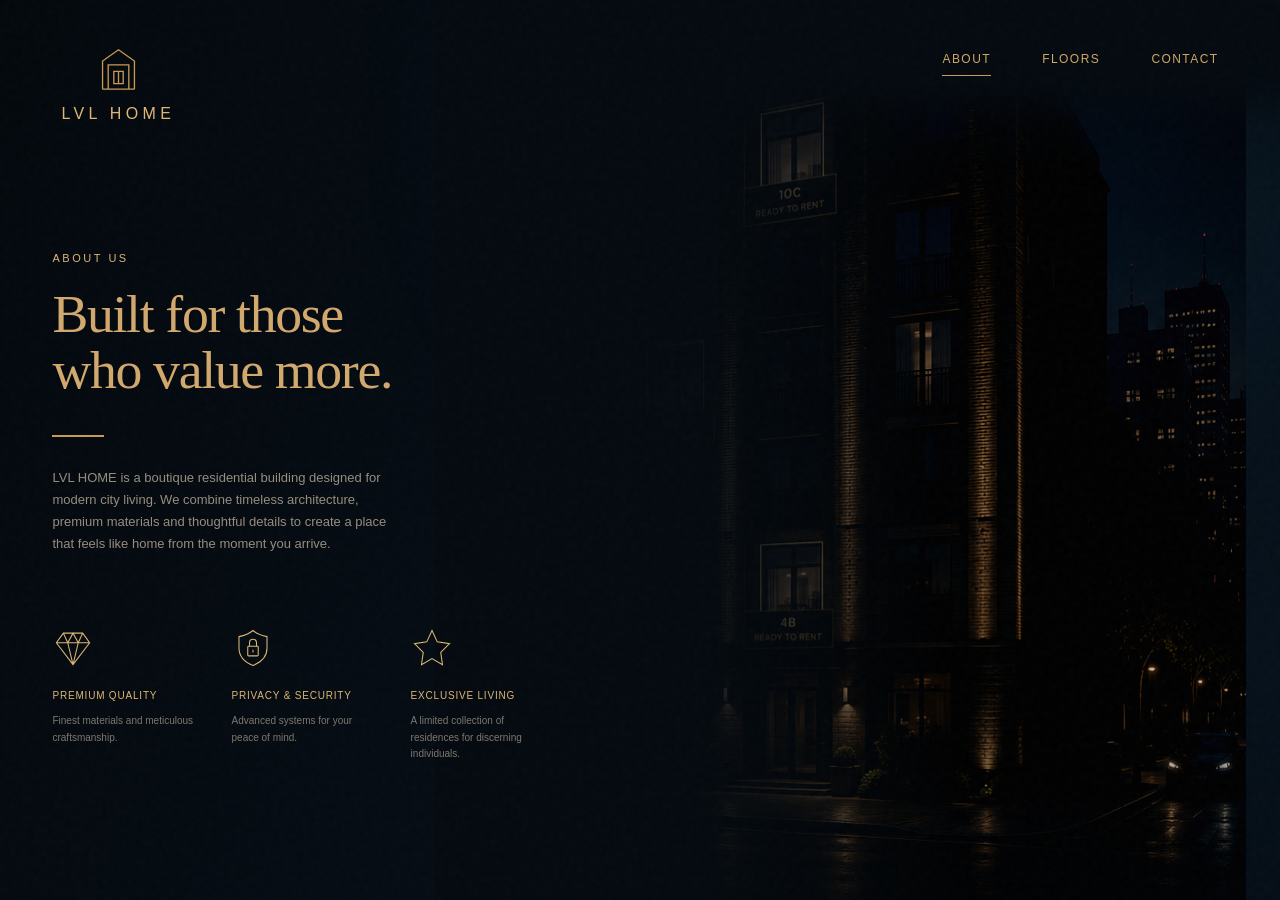
==== about.html @ a241a3cc "Publish LVL HOME concept site" ====
<!doctype html>
<html lang="en">
  <head>
    <meta charset="UTF-8" />
    <meta name="viewport" content="width=device-width, initial-scale=1.0" />
    <meta name="theme-color" content="#050b12" />
    <meta name="description" content="About LVL HOME — a private residential address created for modern city living." />
    <title>About Us — LVL HOME</title>
    <link rel="stylesheet" href="about.css" />
  </head>
  <body>
    <div class="about-ambient" aria-hidden="true"></div>

    <header class="about-header">
      <a class="about-brand" href="index.html" aria-label="LVL HOME — return to residences">
        <svg viewBox="0 0 48 54" aria-hidden="true">
          <path d="M7 48V18L24 6l17 12v30M13 48V22h22v26M7 48h34" />
          <path d="M19 29h10v13H19zM24 29v13" />
        </svg>
        <span>LVL HOME</span>
      </a>

      <nav aria-label="Main navigation">
        <a class="is-active" href="about.html" aria-current="page">About</a>
        <a href="index.html#floors">Floors</a>
        <a href="contact.html">Contact</a>
      </nav>
    </header>

    <main class="about-page">
      <div class="about-visual" aria-hidden="true">
        <img src="assets/about-building-reference.png" alt="" />
      </div>

      <section class="about-copy" aria-labelledby="about-title">
        <p class="about-eyebrow">About us</p>
        <h1 id="about-title">Built for those<br />who value more.</h1>
        <span class="gold-line" aria-hidden="true"></span>
        <p class="about-intro">
          LVL HOME is a boutique residential building designed for modern city living.
          We combine timeless architecture, premium materials and thoughtful details to
          create a place that feels like home from the moment you arrive.
        </p>

        <div class="about-values" aria-label="Our values">
          <article>
            <svg viewBox="0 0 48 48" aria-hidden="true">
              <path d="M24 43 5 18l8-11h22l8 11-19 25ZM5 18h38M13 7l5 11 6-11 6 11 5-11M18 18l6 25 6-25" />
            </svg>
            <h2>Premium quality</h2>
            <p>Finest materials and meticulous craftsmanship.</p>
          </article>

          <article>
            <svg viewBox="0 0 48 48" aria-hidden="true">
              <path d="M24 4c6 5 11 6 16 7v13c0 10-6 16-16 20C14 40 8 34 8 24V11c5-1 10-2 16-7Z" />
              <rect x="18" y="22" width="12" height="11" rx="1" />
              <path d="M20 22v-4a4 4 0 0 1 8 0v4M24 26v3" />
            </svg>
            <h2>Privacy &amp; security</h2>
            <p>Advanced systems for your peace of mind.</p>
          </article>

          <article>
            <svg viewBox="0 0 48 48" aria-hidden="true">
              <path d="m24 4 6 13 14 2-10 10 2 14-12-7-12 7 2-14L4 19l14-2 6-13Z" />
            </svg>
            <h2>Exclusive living</h2>
            <p>A limited collection of residences for discerning individuals.</p>
          </article>
        </div>
      </section>
    </main>
  </body>
</html>
---- about.css ----
:root {
  --night: #040a10;
  --night-blue: #06111c;
  --gold: #c99a55;
  --gold-light: #ddb675;
  --text: #d6c7ad;
  --muted: #968d7f;
}

* { box-sizing: border-box; }

html {
  min-width: 320px;
  background: var(--night);
}

body {
  min-width: 320px;
  min-height: 100vh;
  margin: 0;
  overflow-x: hidden;
  color: var(--text);
  background:
    radial-gradient(circle at 72% 20%, rgba(13, 39, 61, .32), transparent 42%),
    linear-gradient(112deg, #03080d 0%, #050c13 45%, #06111b 100%);
  font-family: 'Segoe UI', 'Helvetica Neue', Arial, sans-serif;
}

body::before {
  content: '';
  position: fixed;
  z-index: 6;
  inset: 0;
  opacity: .09;
  pointer-events: none;
  background-image: url("data:image/svg+xml,%3Csvg viewBox='0 0 180 180' xmlns='http://www.w3.org/2000/svg'%3E%3Cfilter id='n'%3E%3CfeTurbulence type='fractalNoise' baseFrequency='.82' numOctaves='3' stitchTiles='stitch'/%3E%3C/filter%3E%3Crect width='100%25' height='100%25' filter='url(%23n)' opacity='.28'/%3E%3C/svg%3E");
}

a { color: inherit; }

.about-ambient {
  position: fixed;
  z-index: 0;
  inset: 0;
  pointer-events: none;
  background: radial-gradient(circle at 70% 10%, rgba(33, 65, 91, .14), transparent 45%);
  animation: atmosphere 155s ease-in-out infinite alternate;
}

.about-header {
  position: absolute;
  z-index: 10;
  inset: 0 0 auto;
  height: 150px;
  display: flex;
  align-items: flex-start;
  justify-content: space-between;
  padding: 44px clamp(36px, 4.8vw, 78px) 0;
}

.about-brand {
  display: grid;
  justify-items: center;
  gap: 10px;
  color: var(--gold-light);
  text-decoration: none;
  font-size: 16px;
  letter-spacing: .27em;
}

.about-brand svg {
  width: 45px;
  height: 51px;
  fill: none;
  stroke: var(--gold);
  stroke-width: 1.4;
}

.about-header nav {
  display: flex;
  gap: clamp(34px, 4vw, 66px);
  padding-top: 8px;
}

.about-header nav a {
  position: relative;
  padding-bottom: 10px;
  color: #d0a867;
  text-decoration: none;
  font-size: 12px;
  letter-spacing: .12em;
  text-transform: uppercase;
}

.about-header nav a::after {
  content: '';
  position: absolute;
  left: 0;
  right: 0;
  bottom: 0;
  height: 1px;
  background: var(--gold);
  transform: scaleX(0);
  transform-origin: right;
  transition: transform .3s ease;
}

.about-header nav a:hover::after,
.about-header nav a:focus-visible::after,
.about-header nav a.is-active::after {
  transform: scaleX(1);
  transform-origin: left;
}

.about-page {
  position: relative;
  min-height: 100vh;
  overflow: hidden;
}

.about-visual {
  position: absolute;
  z-index: 1;
  top: 0;
  right: 0;
  bottom: 0;
  left: 34%;
  overflow: hidden;
  animation: visual-in 1.15s cubic-bezier(.22,.8,.28,1) both;
}

.about-visual img {
  position: absolute;
  right: 4%;
  bottom: 0;
  width: auto;
  height: 100%;
  max-width: none;
  transform: scale(1.14);
  transform-origin: 100% 100%;
  filter: saturate(.88) brightness(.78) contrast(1.07);
}

.about-visual::before {
  content: '';
  position: absolute;
  z-index: 2;
  inset: 0;
  pointer-events: none;
  background:
    linear-gradient(90deg, #040a10 0%, #040a10 20%, rgba(4,10,16,.97) 31%, rgba(4,10,16,.68) 43%, transparent 62%),
    linear-gradient(180deg, rgba(4,10,16,.82) 0%, transparent 21%, transparent 77%, rgba(3,7,11,.3) 100%);
}

.about-visual::after {
  content: '';
  position: absolute;
  z-index: 3;
  left: 0;
  right: 0;
  top: 0;
  height: 125px;
  pointer-events: none;
  background: linear-gradient(180deg, #040a10 0%, rgba(4,10,16,.9) 65%, transparent 100%);
}

.about-copy {
  position: relative;
  z-index: 4;
  width: min(430px, 34vw);
  margin-left: clamp(52px, 4.1vw, 66px);
  padding-top: clamp(240px, 28vh, 294px);
  animation: copy-in .9s .08s cubic-bezier(.22,.8,.28,1) both;
}

.about-eyebrow {
  margin: 0 0 22px;
  color: var(--gold-light);
  font-size: 11px;
  letter-spacing: .23em;
  text-transform: uppercase;
}

.about-copy h1 {
  margin: 0;
  color: #d2a86d;
  font: 400 clamp(46px, 4.2vw, 66px)/1.05 Georgia, 'Times New Roman', serif;
  letter-spacing: -.025em;
}

.gold-line {
  display: block;
  width: 52px;
  height: 2px;
  margin: 36px 0 30px;
  background: var(--gold);
}

.about-intro {
  max-width: 340px;
  margin: 0;
  color: var(--muted);
  font-size: 13px;
  line-height: 1.7;
}

.about-values {
  width: min(520px, 39vw);
  display: grid;
  grid-template-columns: repeat(3, 1fr);
  gap: 38px;
  margin-top: clamp(56px, 8vh, 82px);
}

.about-values article { min-width: 0; }

.about-values svg {
  width: 42px;
  height: 42px;
  margin-bottom: 17px;
  fill: none;
  stroke: var(--gold-light);
  stroke-width: 1.2;
}

.about-values h2 {
  margin: 0 0 12px;
  color: var(--gold-light);
  font-size: 10px;
  font-weight: 500;
  letter-spacing: .08em;
  text-transform: uppercase;
}

.about-values p {
  margin: 0;
  color: #7d776e;
  font-size: 10px;
  line-height: 1.65;
}

@keyframes visual-in {
  from { opacity: 0; transform: translateX(22px); }
  to { opacity: 1; transform: translateX(0); }
}

@keyframes copy-in {
  from { opacity: 0; transform: translateY(20px); }
  to { opacity: 1; transform: translateY(0); }
}

@keyframes atmosphere {
  from { opacity: .6; filter: hue-rotate(-2deg) brightness(.96); }
  to { opacity: 1; filter: hue-rotate(2deg) brightness(1.03); }
}

@media (max-width: 1020px) {
  .about-visual { left: 28%; opacity: .78; }
  .about-copy { width: 42vw; }
  .about-values { width: 54vw; gap: 24px; }
}

@media (max-width: 720px) {
  .about-header { position: relative; height: 100px; align-items: flex-start; padding: 20px 20px 0; }
  .about-brand { display: flex; align-items: center; gap: 10px; font-size: 11px; }
  .about-brand svg { width: 28px; height: 34px; }
  .about-header nav { gap: 16px; padding-top: 9px; }
  .about-header nav a { font-size: 8px; padding-bottom: 7px; }
  .about-page { min-height: 1180px; overflow: hidden; }
  .about-visual { top: 0; left: 0; height: 640px; opacity: .4; }
  .about-visual img { right: 0; height: 100%; transform: scale(1.16); }
  .about-visual::before { background: linear-gradient(180deg, rgba(4,10,16,.2), #040a10 93%); }
  .about-copy { width: auto; margin: 0 24px; padding-top: 88px; }
  .about-copy h1 { font-size: clamp(45px, 13vw, 62px); }
  .about-intro { max-width: 330px; }
  .about-values { width: auto; grid-template-columns: 1fr; gap: 30px; margin-top: 72px; }
  .about-values article { display: grid; grid-template-columns: 50px 1fr; column-gap: 15px; align-items: start; }
  .about-values svg { grid-row: 1 / 3; margin: 0; }
  .about-values h2 { margin-top: 4px; }
}

@media (prefers-reduced-motion: reduce) {
  *, *::before, *::after { animation-duration: .01ms !important; transition-duration: .01ms !important; }
}
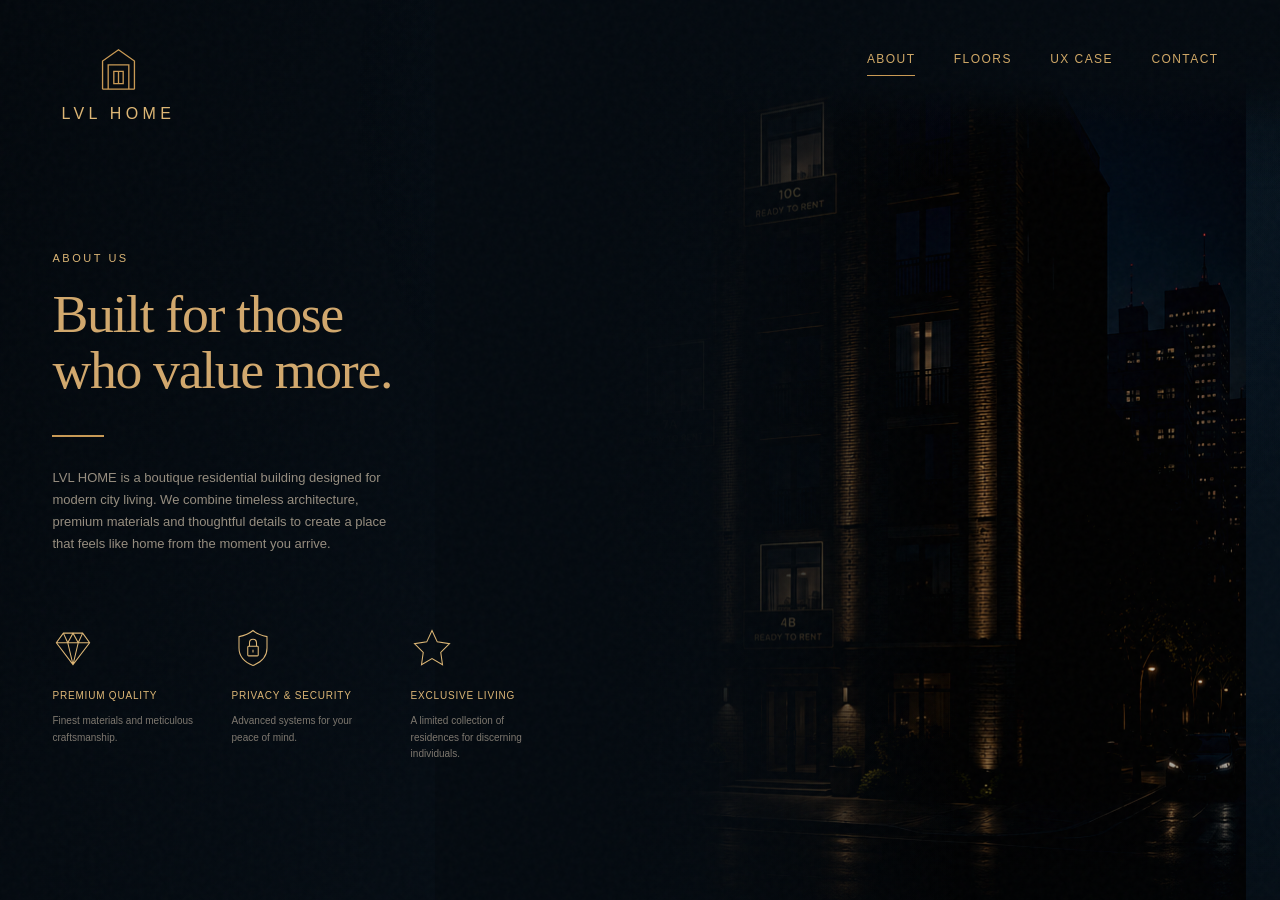
==== commit 1d4b5092: "Add multilingual UX case study page" ====
--- a/about.html
+++ b/about.html
@@ -23,6 +23,7 @@
       <nav aria-label="Main navigation">
         <a class="is-active" href="about.html" aria-current="page">About</a>
         <a href="index.html#floors">Floors</a>
+        <a href="ux-case-study.html">UX Case</a>
         <a href="contact.html">Contact</a>
       </nav>
     </header>
--- a/about.css
+++ b/about.css
@@ -78,7 +78,7 @@
 
 .about-header nav {
   display: flex;
-  gap: clamp(34px, 4vw, 66px);
+  gap: clamp(24px, 3vw, 48px);
   padding-top: 8px;
 }
 
@@ -264,8 +264,8 @@
   .about-header { position: relative; height: 100px; align-items: flex-start; padding: 20px 20px 0; }
   .about-brand { display: flex; align-items: center; gap: 10px; font-size: 11px; }
   .about-brand svg { width: 28px; height: 34px; }
-  .about-header nav { gap: 16px; padding-top: 9px; }
-  .about-header nav a { font-size: 8px; padding-bottom: 7px; }
+  .about-header nav { gap: 11px; padding-top: 9px; }
+  .about-header nav a { font-size: 7px; padding-bottom: 7px; }
   .about-page { min-height: 1180px; overflow: hidden; }
   .about-visual { top: 0; left: 0; height: 640px; opacity: .4; }
   .about-visual img { right: 0; height: 100%; transform: scale(1.16); }
